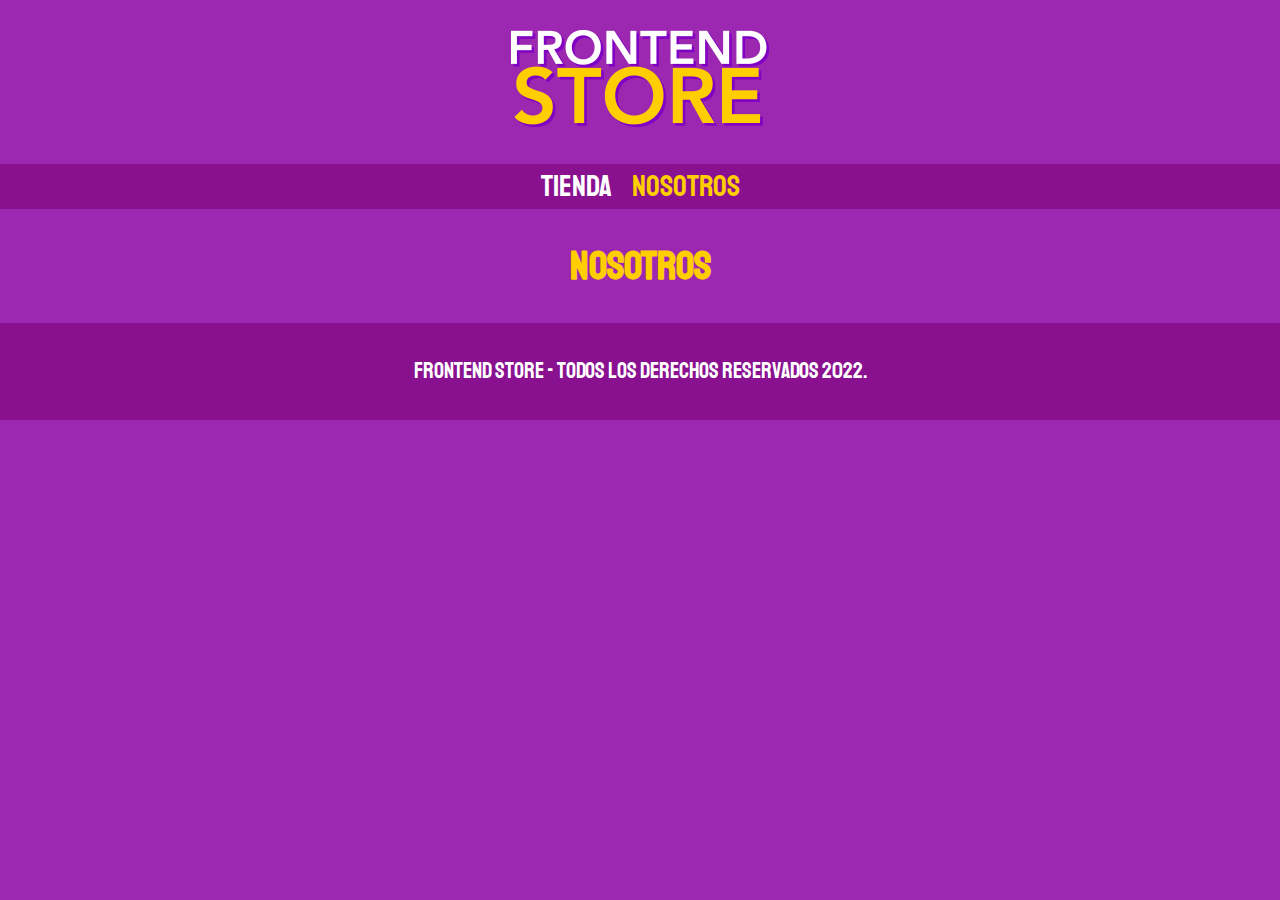
==== FrontEndStore_inicio/nosotros.html @ 6e31bd07 "comienzo de proyecto" ====
<!DOCTYPE html>
<html lang="en">
<head>
    <meta charset="UTF-8">
    <meta http-equiv="X-UA-Compatible" content="IE=edge">
    <meta name="viewport" content="width=device-width, initial-scale=1.0">
    <title>Frontend Store</title>
    <link rel="preoload" href="" as="style">
    <link rel="stylesheet" href="css/normalize.css">
    <link rel="preconnect" href="https://fonts.googleapis.com">
<link rel="preconnect" href="https://fonts.gstatic.com" crossorigin>
<link href="https://fonts.googleapis.com/css2?family=Staatliches&display=swap" rel="stylesheet">
    <link rel="stylesheet" href="css/style.css">

</head>
<body> 


<header class="header">
<a href="index.html" class="header__logo">
    <img  class="header__img" src="img/logo.png" alt="logotipo">
</a>
</header>
<nav class="navegacion">
<a class="navegacion__enlace " href="index.html">Tienda</a>
<a class="navegacion__enlace  navegacion__enlace--activo" href="nosotros.html">Nosotros</a>
</nav>
<main class="contenedor">
<h1 class="contenedor__h1">Nosotros</h1>



</main>

<footer class="footer">
    <p class="footer__text">Frontend Store - Todos los derechos Reservados 2022.</p>
</footer>
    
</body>
</html>
---- FrontEndStore_inicio/css/style.css ----
:root {

    --primario:#9c27b0;
    --primarioOscuro:#891190;
    --secundario:#ffce00;
    --secundarioOscuro:rgb(233,287,2);
    --blanco:#FFF;
    --negro:#000;
    --fuentePrincipal:'Staatliches', cursive;
}



html{
    box-sizing: border-box;

    font-size: 62.5%;
}
*, *:before, *:after {
    box-sizing: inherit;
  }




  /* globales */
body{
font-size: 1.6rem;
background-color: var(--primario);
line-height: 1.5;
}
p{
    font-size: 1.8rem;
    font-family: Arial, Helvetica, sans-serif;
    color: var(--blanco);

}
a{
    text-decoration: none;
}
img{

    max-width: 100%;

}
.contenedor{
max-width: 120rem;
margin: 0 auto;

}
h1,h2, h3{
text-align: center;
color: var(--secundario);
font-family: var(--fuentePrincipal);
}
h1{
    font-size: 4rem;
}
h2{
    font-size: 3.2rem;
}
h3{
    font-size: 2.4rem;
}
/* header */
.header{

    display: flex;
    justify-content: center;
}
.header__logo{
    margin: 3rem;

}

/* navegación */

.navegacion{

    background-color: var(--primarioOscuro);
    display: flex;
    justify-content: center;
    gap:2rem;
}
.navegacion__enlace{
font-family: var(--fuentePrincipal);
color: var(--blanco);
font-size: 3rem;


}


.navegacion__enlace--activo,
.navegacion__enlace:hover{
    color: var(--secundario);
}





/* footer */
.footer{
background-color: var(--primarioOscuro);
padding: 1rem 0;
margin-top: 2rem;

}
.footer__text{
text-align: center;
font-family: var(--fuentePrincipal);
font-size: 2.2rem;

}
/* GRid */

.grid{
    display: grid;
    grid-template-columns: repeat(2,1fr);
    gap: 2rem;
}

@media(min-width: 768px){
   
    .grid{
    grid-template-columns: repeat(3,1fr);
   }

}

/* producto */

.producto{
    padding:1rem;
    background-color: var(--primarioOscuro);

}


.producto__imagen{
width: 100%;
}



.producto__informacion{

}


.producto__nombre{
    font-size: 4rem;
}


.producto__precio{
    font-size: 2.8rem;
color: var(--secundario);
}



.producto__nombre, .producto__precio{

font-family: var(--fuentePrincipal);
margin: 1rem;
text-align: center;
line-height: 2.5rem;

}

/* grafico */

.grafico{
min-height: 30rem;

}
.grafico--camisas{
grid-row: 2/3;
grid-column: 1/3;
background-image: url(../img/grafico1.jpg);

}
.grafico--node{
grid-row: 5/6 ;
grid-column: 2/4;
background-image: url(../img/grafico2.jpg);

}
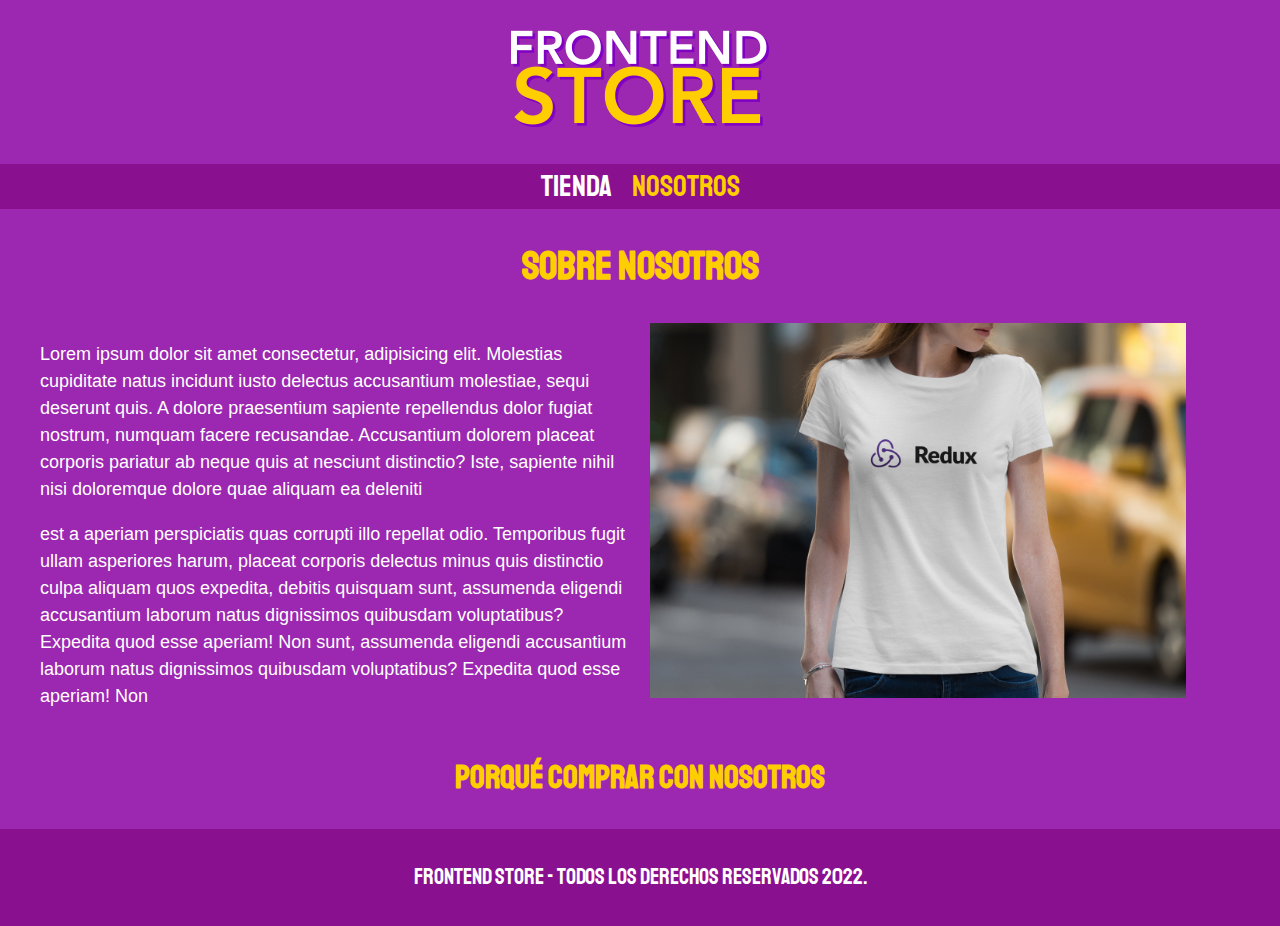
==== commit 0ed7db40: "12082022" ====
--- a/FrontEndStore_inicio/nosotros.html
+++ b/FrontEndStore_inicio/nosotros.html
@@ -1,40 +1,65 @@
 <!DOCTYPE html>
 <html lang="en">
-<head>
-    <meta charset="UTF-8">
-    <meta http-equiv="X-UA-Compatible" content="IE=edge">
-    <meta name="viewport" content="width=device-width, initial-scale=1.0">
+  <head>
+    <meta charset="UTF-8" />
+    <meta http-equiv="X-UA-Compatible" content="IE=edge" />
+    <meta name="viewport" content="width=device-width, initial-scale=1.0" />
     <title>Frontend Store</title>
-    <link rel="preoload" href="" as="style">
-    <link rel="stylesheet" href="css/normalize.css">
-    <link rel="preconnect" href="https://fonts.googleapis.com">
-<link rel="preconnect" href="https://fonts.gstatic.com" crossorigin>
-<link href="https://fonts.googleapis.com/css2?family=Staatliches&display=swap" rel="stylesheet">
-    <link rel="stylesheet" href="css/style.css">
-
-</head>
-<body> 
+    <link rel="preoload" href="" as="style" />
+    <link rel="stylesheet" href="css/normalize.css" />
+    <link rel="preconnect" href="https://fonts.googleapis.com" />
+    <link rel="preconnect" href="https://fonts.gstatic.com" crossorigin />
+    <link
+      href="https://fonts.googleapis.com/css2?family=Staatliches&display=swap"
+      rel="stylesheet"
+    />
+    <link rel="stylesheet" href="css/style.css" />
+  </head>
+  <body>
+    <header class="header">
+      <a href="index.html" class="header__logo">
+        <img class="header__img" src="img/logo.png" alt="logotipo" />
+      </a>
+    </header>
+    <nav class="navegacion">
+      <a class="navegacion__enlace" href="index.html">Tienda</a>
+      <a
+        class="navegacion__enlace navegacion__enlace--activo"
+        href="nosotros.html">Nosotros</a>
+    </nav>
+    <main class="contenedor">
+      <h1 >Sobre Nosotros</h1>
+      <div class="nosotros">
 
 
-<header class="header">
-<a href="index.html" class="header__logo">
-    <img  class="header__img" src="img/logo.png" alt="logotipo">
-</a>
-</header>
-<nav class="navegacion">
-<a class="navegacion__enlace " href="index.html">Tienda</a>
-<a class="navegacion__enlace  navegacion__enlace--activo" href="nosotros.html">Nosotros</a>
-</nav>
-<main class="contenedor">
-<h1 class="contenedor__h1">Nosotros</h1>
+        <div class="nosotros__contenido">
+          <p>
+            Lorem ipsum dolor sit amet consectetur, adipisicing elit. Molestias
+            cupiditate natus incidunt iusto delectus accusantium molestiae,
+            sequi deserunt quis. A dolore praesentium sapiente repellendus dolor
+            fugiat nostrum, numquam facere recusandae. Accusantium dolorem
+            placeat corporis pariatur ab neque quis at nesciunt distinctio?
+            Iste, sapiente nihil nisi doloremque dolore quae aliquam ea deleniti
+           </p>
+           <p> est a aperiam perspiciatis quas corrupti illo repellat odio.
+            Temporibus fugit ullam asperiores harum, placeat corporis delectus
+            minus quis distinctio culpa aliquam quos expedita, debitis quisquam
+            sunt, assumenda eligendi accusantium laborum natus dignissimos
+            quibusdam voluptatibus? Expedita quod esse aperiam! Non
+            sunt, assumenda eligendi accusantium laborum natus dignissimos
+            quibusdam voluptatibus? Expedita quod esse aperiam! Non</p>
+         
+        </div>
+        <img src="img/nosotros.jpg" alt="" class="nosotros__imagen" />
+      </div>
+      <h2>porqué comprar con nosotros</h2>
 
+    </main>
 
-
-</main>
-
-<footer class="footer">
-    <p class="footer__text">Frontend Store - Todos los derechos Reservados 2022.</p>
-</footer>
-    
-</body>
-</html>+    <footer class="footer">
+      <p class="footer__text">
+        Frontend Store - Todos los derechos Reservados 2022.
+      </p>
+    </footer>
+  </body>
+</html>
--- a/FrontEndStore_inicio/css/style.css
+++ b/FrontEndStore_inicio/css/style.css
@@ -1,190 +1,202 @@
 :root {
-
-    --primario:#9c27b0;
-    --primarioOscuro:#891190;
-    --secundario:#ffce00;
-    --secundarioOscuro:rgb(233,287,2);
-    --blanco:#FFF;
-    --negro:#000;
-    --fuentePrincipal:'Staatliches', cursive;
-}
-
-
-
-html{
-    box-sizing: border-box;
-
-    font-size: 62.5%;
-}
-*, *:before, *:after {
-    box-sizing: inherit;
+  --primario: #9c27b0;
+  --primarioOscuro: #891190;
+  --secundario: #ffce00;
+  --secundarioOscuro: rgb(233, 287, 2);
+  --blanco: #fff;
+  --negro: #000;
+  --fuentePrincipal: 'Staatliches', cursive;
+}
+
+html {
+  box-sizing: border-box;
+
+  font-size: 62.5%;
+}
+
+*,
+*:before,
+*:after {
+  box-sizing: inherit;
+}
+
+/* globales */
+body {
+  font-size: 1.6rem;
+  background-color: var(--primario);
+  line-height: 1.5;
+}
+
+p {
+  font-size: 1.8rem;
+  font-family: Arial, Helvetica, sans-serif;
+  color: var(--blanco);
+}
+
+a {
+  text-decoration: none;
+}
+
+img {
+  max-width: 100%;
+}
+
+.contenedor {
+  max-width: 120rem;
+  margin: 0 auto;
+}
+
+h1,
+h2,
+h3 {
+  text-align: center;
+  color: var(--secundario);
+  font-family: var(--fuentePrincipal);
+}
+
+h1 {
+  font-size: 4rem;
+}
+
+h2 {
+  font-size: 3.2rem;
+}
+
+h3 {
+  font-size: 2.4rem;
+}
+
+/* header */
+.header {
+  display: flex;
+  justify-content: center;
+}
+
+.header__logo {
+  margin: 3rem;
+}
+
+/* navegación */
+
+.navegacion {
+  background-color: var(--primarioOscuro);
+  display: flex;
+  justify-content: center;
+  gap: 2rem;
+}
+
+.navegacion__enlace {
+  font-family: var(--fuentePrincipal);
+  color: var(--blanco);
+  font-size: 3rem;
+}
+
+.navegacion__enlace--activo,
+.navegacion__enlace:hover {
+  color: var(--secundario);
+}
+
+/* footer */
+.footer {
+  background-color: var(--primarioOscuro);
+  padding: 1rem 0;
+  margin-top: 2rem;
+}
+
+.footer__text {
+  text-align: center;
+  font-family: var(--fuentePrincipal);
+  font-size: 2.2rem;
+}
+
+/* GRid */
+
+.grid {
+  display: grid;
+  grid-template-columns: repeat(2, 1fr);
+  gap: 2rem;
+}
+
+@media (min-width: 768px) {
+  .grid {
+    grid-template-columns: repeat(3, 1fr);
   }
-
-
-
-
-  /* globales */
-body{
-font-size: 1.6rem;
-background-color: var(--primario);
-line-height: 1.5;
-}
-p{
-    font-size: 1.8rem;
-    font-family: Arial, Helvetica, sans-serif;
-    color: var(--blanco);
-
-}
-a{
-    text-decoration: none;
-}
-img{
-
-    max-width: 100%;
-
-}
-.contenedor{
-max-width: 120rem;
-margin: 0 auto;
-
-}
-h1,h2, h3{
-text-align: center;
-color: var(--secundario);
-font-family: var(--fuentePrincipal);
-}
-h1{
-    font-size: 4rem;
-}
-h2{
-    font-size: 3.2rem;
-}
-h3{
-    font-size: 2.4rem;
-}
-/* header */
-.header{
-
-    display: flex;
-    justify-content: center;
-}
-.header__logo{
-    margin: 3rem;
-
-}
-
-/* navegación */
-
-.navegacion{
-
-    background-color: var(--primarioOscuro);
-    display: flex;
-    justify-content: center;
-    gap:2rem;
-}
-.navegacion__enlace{
-font-family: var(--fuentePrincipal);
-color: var(--blanco);
-font-size: 3rem;
-
-
-}
-
-
-.navegacion__enlace--activo,
-.navegacion__enlace:hover{
-    color: var(--secundario);
-}
-
-
-
-
-
-/* footer */
-.footer{
-background-color: var(--primarioOscuro);
-padding: 1rem 0;
-margin-top: 2rem;
-
-}
-.footer__text{
-text-align: center;
-font-family: var(--fuentePrincipal);
-font-size: 2.2rem;
-
-}
-/* GRid */
-
-.grid{
-    display: grid;
-    grid-template-columns: repeat(2,1fr);
-    gap: 2rem;
-}
-
-@media(min-width: 768px){
-   
-    .grid{
-    grid-template-columns: repeat(3,1fr);
-   }
-
 }
 
 /* producto */
 
-.producto{
-    padding:1rem;
-    background-color: var(--primarioOscuro);
-
-}
-
-
-.producto__imagen{
-width: 100%;
-}
-
-
-
-.producto__informacion{
-
-}
-
-
-.producto__nombre{
-    font-size: 4rem;
-}
-
-
-.producto__precio{
-    font-size: 2.8rem;
-color: var(--secundario);
-}
-
-
-
-.producto__nombre, .producto__precio{
-
-font-family: var(--fuentePrincipal);
-margin: 1rem;
-text-align: center;
-line-height: 2.5rem;
-
+.producto {
+  padding: 1rem;
+  background-color: var(--primarioOscuro);
+}
+
+.producto__imagen {
+  width: 100%;
+}
+
+.producto__informacion {
+  background-color: #000;
+}
+
+.producto__nombre {
+  font-size: 4rem;
+}
+
+.producto__precio {
+  font-size: 2.8rem;
+  color: var(--secundario);
+}
+
+.producto__nombre,
+.producto__precio {
+  font-family: var(--fuentePrincipal);
+  margin: 1rem;
+  text-align: center;
+  line-height: 1.5rem;
 }
 
 /* grafico */
 
-.grafico{
-min-height: 30rem;
-
-}
-.grafico--camisas{
-grid-row: 2/3;
-grid-column: 1/3;
-background-image: url(../img/grafico1.jpg);
-
-}
-.grafico--node{
-grid-row: 5/6 ;
-grid-column: 2/4;
-background-image: url(../img/grafico2.jpg);
-
-}+.grafico {
+  min-height: 30rem;
+  background-repeat: no-repeat;
+  background-size: cover;
+  grid-column: 1 / 3;
+}
+
+.grafico--camisas {
+  background-image: url(../img/grafico2.jpg);
+  grid-row: 2 / 3;
+}
+
+.grafico--node {
+  background-image: url(../img/grafico1.jpg);
+  grid-row: 8 / 9;
+}
+
+@media (min-width: 768px) {
+  .grafico--node {
+    grid-row: 5 / 6;
+    grid-column: 2 / 4;
+  }
+}
+
+/* nosotros */
+.nosotros {
+  display: grid;
+  grid-template-rows: repeat(2, auto);
+}
+@media (min-width: 768px) {
+  .nosotros {
+    grid-template-columns: repeat(2, 1fr);
+    column-gap: 2rem;
+  }
+}
+
+.nosotros__contenido {
+grid-row: 1/2;
+}
+
+
+.nosotros__imagen {
+}
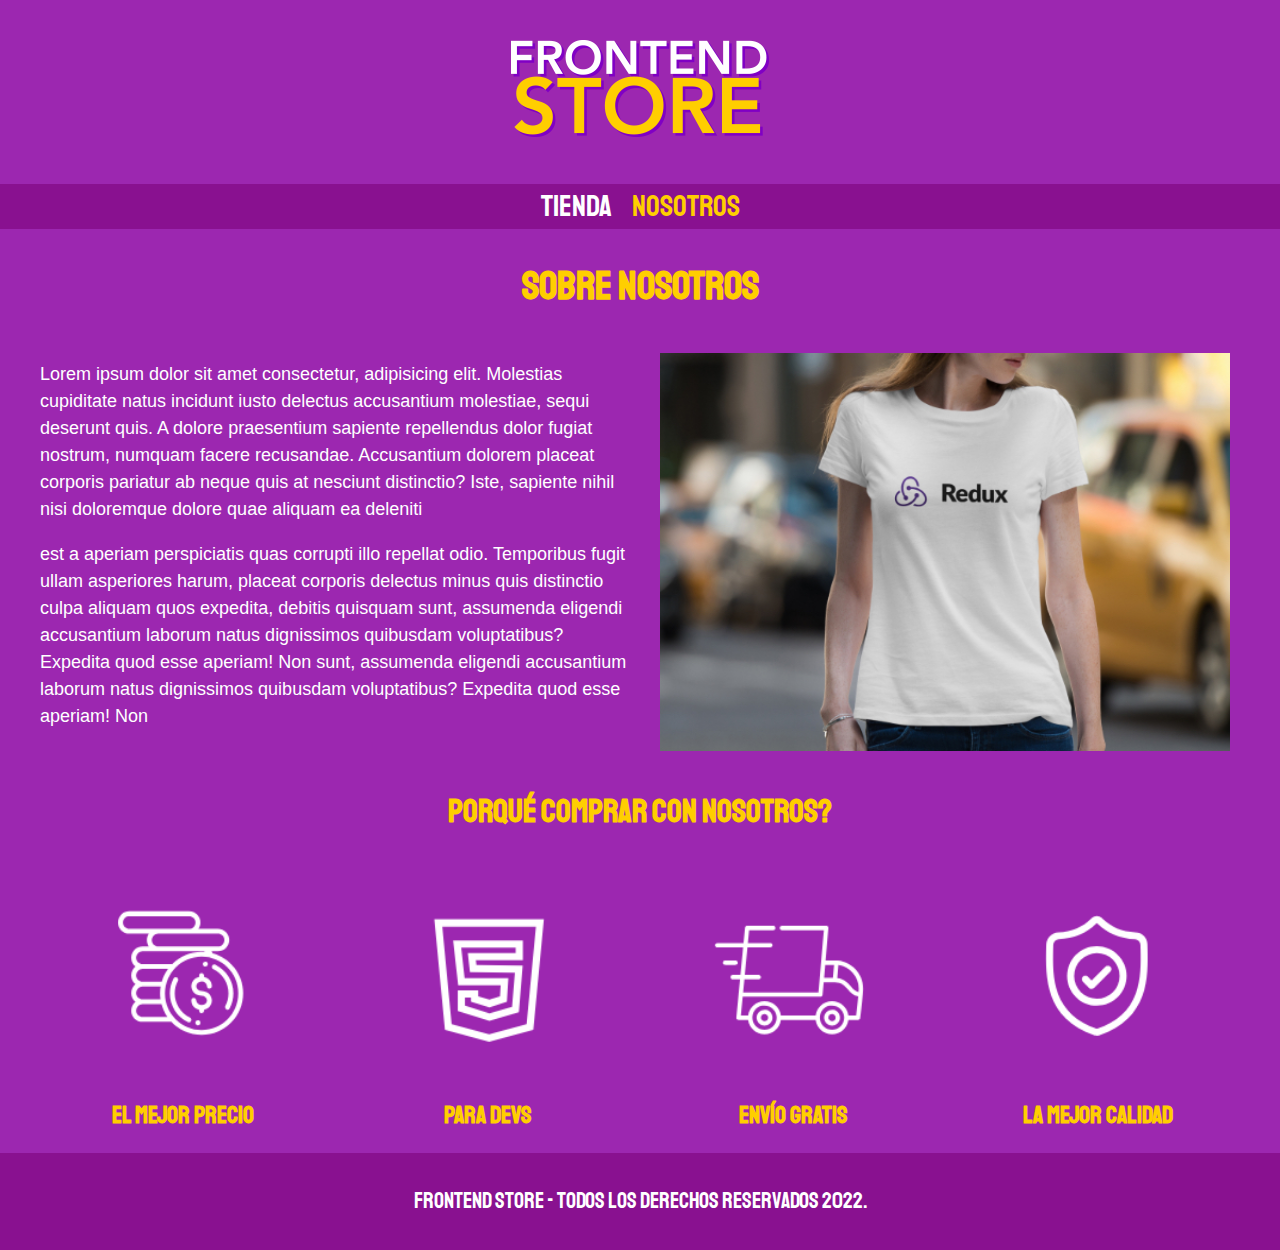
==== commit 838c38b8: "12082022" ====
--- a/FrontEndStore_inicio/nosotros.html
+++ b/FrontEndStore_inicio/nosotros.html
@@ -1,65 +1,89 @@
 <!DOCTYPE html>
 <html lang="en">
-  <head>
-    <meta charset="UTF-8" />
-    <meta http-equiv="X-UA-Compatible" content="IE=edge" />
-    <meta name="viewport" content="width=device-width, initial-scale=1.0" />
-    <title>Frontend Store</title>
-    <link rel="preoload" href="" as="style" />
-    <link rel="stylesheet" href="css/normalize.css" />
-    <link rel="preconnect" href="https://fonts.googleapis.com" />
-    <link rel="preconnect" href="https://fonts.gstatic.com" crossorigin />
-    <link
-      href="https://fonts.googleapis.com/css2?family=Staatliches&display=swap"
-      rel="stylesheet"
-    />
-    <link rel="stylesheet" href="css/style.css" />
-  </head>
-  <body>
-    <header class="header">
-      <a href="index.html" class="header__logo">
-        <img class="header__img" src="img/logo.png" alt="logotipo" />
-      </a>
-    </header>
-    <nav class="navegacion">
-      <a class="navegacion__enlace" href="index.html">Tienda</a>
-      <a
-        class="navegacion__enlace navegacion__enlace--activo"
-        href="nosotros.html">Nosotros</a>
-    </nav>
-    <main class="contenedor">
-      <h1 >Sobre Nosotros</h1>
-      <div class="nosotros">
+
+<head>
+  <meta charset="UTF-8" />
+  <meta http-equiv="X-UA-Compatible" content="IE=edge" />
+  <meta name="viewport" content="width=device-width, initial-scale=1.0" />
+  <title>Frontend Store</title>
+  <link rel="preoload" href="" as="style" />
+  <link rel="stylesheet" href="css/normalize.css" />
+  <link rel="preconnect" href="https://fonts.googleapis.com" />
+  <link rel="preconnect" href="https://fonts.gstatic.com" crossorigin />
+  <link href="https://fonts.googleapis.com/css2?family=Staatliches&display=swap" rel="stylesheet" />
+  <link rel="stylesheet" href="css/style.css" />
+</head>
+
+<body>
+  <header class="header">
+    <a href="index.html" class="header__logo">
+      <img class="header__img" src="img/logo.png" alt="logotipo" />
+    </a>
+  </header>
+  <nav class="navegacion">
+    <a class="navegacion__enlace" href="index.html">Tienda</a>
+    <a class="navegacion__enlace navegacion__enlace--activo" href="nosotros.html">Nosotros</a>
+  </nav>
+  <main class="contenedor">
+    <h1>Sobre Nosotros</h1>
+    <div class="nosotros">
 
 
-        <div class="nosotros__contenido">
-          <p>
-            Lorem ipsum dolor sit amet consectetur, adipisicing elit. Molestias
-            cupiditate natus incidunt iusto delectus accusantium molestiae,
-            sequi deserunt quis. A dolore praesentium sapiente repellendus dolor
-            fugiat nostrum, numquam facere recusandae. Accusantium dolorem
-            placeat corporis pariatur ab neque quis at nesciunt distinctio?
-            Iste, sapiente nihil nisi doloremque dolore quae aliquam ea deleniti
-           </p>
-           <p> est a aperiam perspiciatis quas corrupti illo repellat odio.
-            Temporibus fugit ullam asperiores harum, placeat corporis delectus
-            minus quis distinctio culpa aliquam quos expedita, debitis quisquam
-            sunt, assumenda eligendi accusantium laborum natus dignissimos
-            quibusdam voluptatibus? Expedita quod esse aperiam! Non
-            sunt, assumenda eligendi accusantium laborum natus dignissimos
-            quibusdam voluptatibus? Expedita quod esse aperiam! Non</p>
-         
-        </div>
-        <img src="img/nosotros.jpg" alt="" class="nosotros__imagen" />
+      <div class="nosotros__contenido">
+        <p>
+          Lorem ipsum dolor sit amet consectetur, adipisicing elit. Molestias
+          cupiditate natus incidunt iusto delectus accusantium molestiae,
+          sequi deserunt quis. A dolore praesentium sapiente repellendus dolor
+          fugiat nostrum, numquam facere recusandae. Accusantium dolorem
+          placeat corporis pariatur ab neque quis at nesciunt distinctio?
+          Iste, sapiente nihil nisi doloremque dolore quae aliquam ea deleniti
+        </p>
+        <p> est a aperiam perspiciatis quas corrupti illo repellat odio.
+          Temporibus fugit ullam asperiores harum, placeat corporis delectus
+          minus quis distinctio culpa aliquam quos expedita, debitis quisquam
+          sunt, assumenda eligendi accusantium laborum natus dignissimos
+          quibusdam voluptatibus? Expedita quod esse aperiam! Non
+          sunt, assumenda eligendi accusantium laborum natus dignissimos
+          quibusdam voluptatibus? Expedita quod esse aperiam! Non</p>
+
       </div>
-      <h2>porqué comprar con nosotros</h2>
+      <img src="img/nosotros.jpg" alt="" class="nosotros__imagen" />
+    </div>
 
-    </main>
+  </main>
 
-    <footer class="footer">
-      <p class="footer__text">
-        Frontend Store - Todos los derechos Reservados 2022.
-      </p>
-    </footer>
-  </body>
-</html>
+  <section class="contenedor comprar">
+    <h2 class="comprar__titulo">porqué comprar con nosotros?</h2>
+    <div class="bloques">
+      <div class="bloque">
+        <img class="bloque__imagen" src="img/icono_1.png" alt="">
+        <h3 class="bloque__titulo">El mejor precio</h3>
+      </div>
+      <!--bloques-->
+      <div class="bloque">
+        <img  class="bloque__imagen"src="img/icono_2.png" alt="">
+        <h3 class="bloque__titulo">Para Devs</h3>
+      </div>
+      <!--bloques-->
+      <div class="bloque">
+        <img class="bloque__imagen" src="img/icono_3.png" alt="">
+        <h3 class="bloque__titulo">Envío Gratis</h3>
+      </div>
+      <!--bloques-->
+      <div class="bloque">
+        <img  class="bloque__imagen" src="img/icono_4.png" alt="">
+        <h3 class="bloque__titulo">La Mejor Calidad</h3>
+      </div>
+      <!--bloque-->
+    </div>
+    <!--bloques-->
+  </section>
+
+  <footer class="footer">
+    <p class="footer__text">
+      Frontend Store - Todos los derechos Reservados 2022.
+    </p>
+  </footer>
+</body>
+
+</html>--- a/FrontEndStore_inicio/css/style.css
+++ b/FrontEndStore_inicio/css/style.css
@@ -38,9 +38,9 @@
 }
 
 img {
-  max-width: 100%;
-}
-
+  width: 100%;
+  padding: 1rem;
+}
 .contenedor {
   max-width: 120rem;
   margin: 0 auto;
@@ -130,12 +130,13 @@
   background-color: var(--primarioOscuro);
 }
 
-.producto__imagen {
+/* .producto__imagen {
   width: 100%;
-}
+} */
 
 .producto__informacion {
   background-color: #000;
+  
 }
 
 .producto__nombre {
@@ -186,6 +187,7 @@
   display: grid;
   grid-template-rows: repeat(2, auto);
 }
+
 @media (min-width: 768px) {
   .nosotros {
     grid-template-columns: repeat(2, 1fr);
@@ -193,10 +195,51 @@
   }
 }
 
-.nosotros__contenido {
-grid-row: 1/2;
-}
+.nosotros__contenido {}
 
 
 .nosotros__imagen {
-}
+
+  grid-row: 1/2;
+  /* width: 100%; */
+}
+
+@media (min-width: 768px) {
+  .nosotros__imagen {
+    grid-column: 2/3;
+  }
+}
+
+/* Bloque */
+.bloques {
+  display: grid;
+  grid-template-columns: repeat(2, 1fr);
+  gap: 2rem;
+
+}
+@media  (min-width: 768px){
+    .bloques{
+      grid-template-columns: repeat(4, 1fr);
+    }
+}
+.bloque{
+  text-align: center;
+}
+.bloque__titulo{
+  margin: 0;
+}
+/* .bloque__imagen{
+
+  width: 100%;
+} */
+
+/* pagina del producto */
+
+@media  (min-width: 768px){
+  .camisa{
+    display: grid;
+    grid-template-columns: repeat(2, 1fr);
+    column-gap: 2rem;
+  }
+    
+}